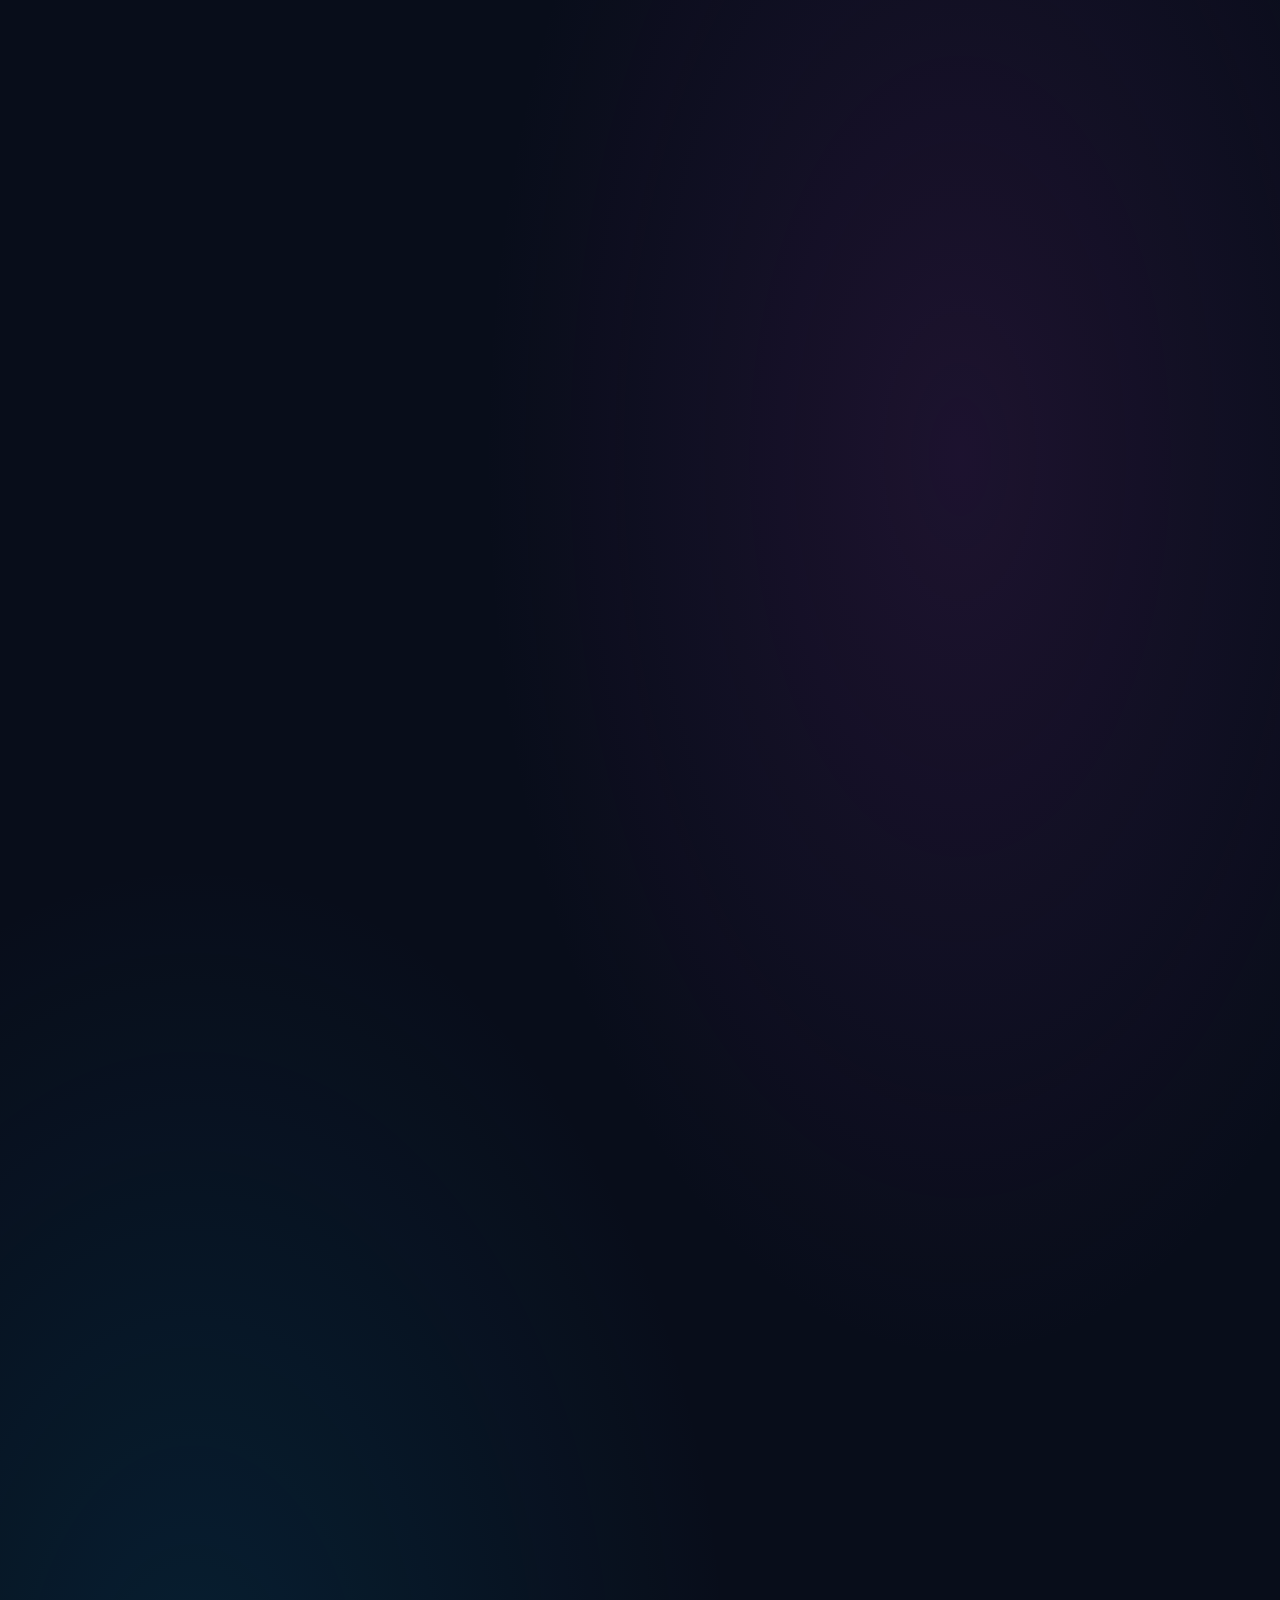
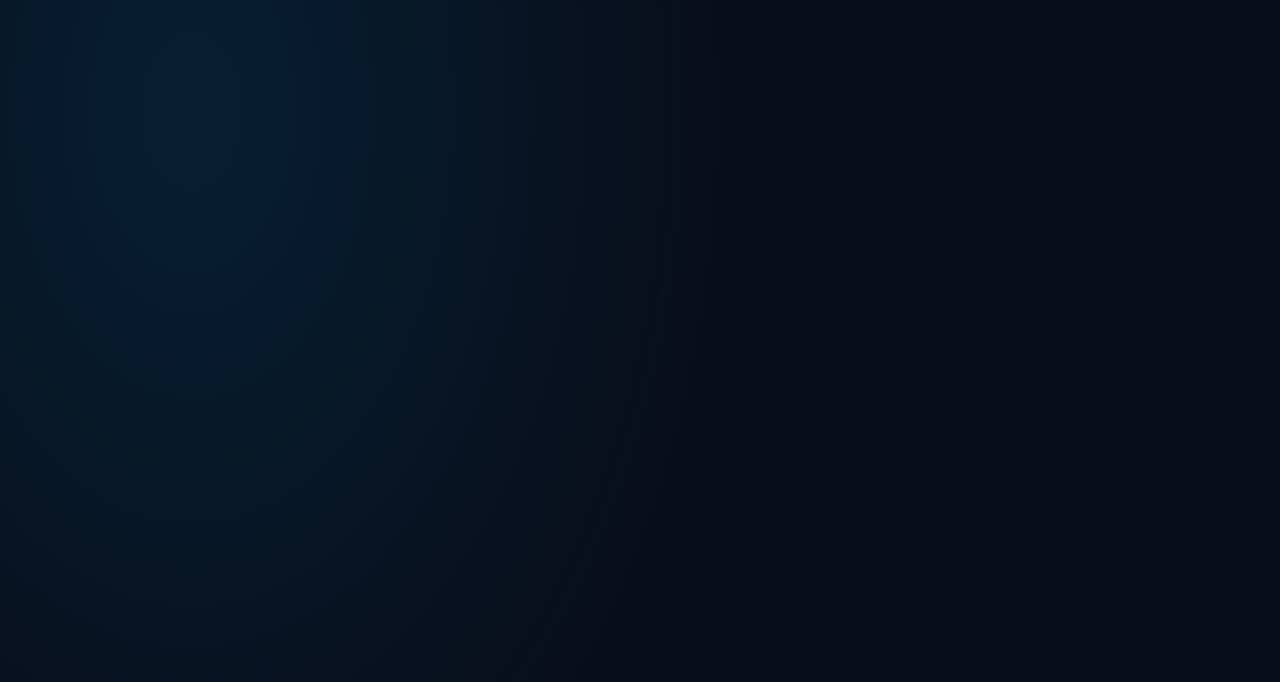
==== index.html @ 07c664e3 "Create Persian portfolio and project request landing page" ====
<!doctype html>
<html lang="fa" dir="rtl">
<head>
<meta charset="utf-8">
<meta name="viewport" content="width=device-width,initial-scale=1">
<meta name="theme-color" content="#0b1020">
<meta name="description" content="طلبه، ادیتور و برنامه‌نویس؛ ثبت سفارش پروژه و همکاری">
<title>طلبه | ادیتور | برنامه‌نویس</title>
<link rel="preconnect" href="https://fonts.googleapis.com">
<link rel="preconnect" href="https://fonts.gstatic.com" crossorigin>
<link href="https://fonts.googleapis.com/css2?family=Vazirmatn:wght@400;500;600;700;800;900&display=swap" rel="stylesheet">
<style>
:root{--bg:#080d1a;--panel:#111a2c;--muted:#a7b2c8;--text:#f7f9ff;--pink:#f044a4;--blue:#26b8ff;--purple:#8157ff;--line:#ffffff16}
*{box-sizing:border-box}html{scroll-behavior:smooth}body{margin:0;background:radial-gradient(ellipse at 75% 20%,#6c277d35,transparent 35%),radial-gradient(ellipse at 15% 75%,#0079a52b,transparent 35%),var(--bg);font-family:Vazirmatn,Tahoma,sans-serif;color:var(--text);min-height:100vh}a{color:inherit;text-decoration:none}.wrap{width:min(1120px,92%);margin:auto}.nav{display:flex;align-items:center;justify-content:space-between;padding:24px 0;gap:18px}.brand{display:flex;align-items:center;gap:10px;font-weight:900}.brand-icon{display:grid;place-items:center;width:42px;height:42px;border-radius:14px;background:linear-gradient(135deg,var(--blue),var(--pink));font-size:20px}.nav-links{display:flex;gap:24px;color:#c5cee0;font-size:14px}.nav-links a:hover{color:white}.pill{border:1px solid #ffffff25;border-radius:999px;padding:10px 17px;background:#ffffff08;font-size:13px}.hero{display:grid;grid-template-columns:1.1fr .9fr;align-items:center;gap:55px;min-height:600px;padding:35px 0 70px}.availability{display:inline-flex;align-items:center;gap:9px;padding:8px 14px;border:1px solid var(--line);background:#0d1525;border-radius:999px;color:#c5d4e8;font-size:12px}.dot{width:8px;height:8px;border-radius:50%;background:#30e6a3;box-shadow:0 0 12px #30e6a3}.eyebrow{color:#9aa8c3;margin:22px 0 2px}.hero h1{font-size:clamp(38px,5.3vw,66px);line-height:1.25;margin:0;font-weight:900;letter-spacing:-1.5px}.hero h1 span{background:linear-gradient(90deg,var(--blue),#a48bff,var(--pink));-webkit-background-clip:text;background-clip:text;color:transparent}.subtitle{font-size:clamp(18px,2vw,24px);font-weight:700;margin:16px 0}.subtitle b{color:#50c9ff}.desc{max-width:540px;color:var(--muted);line-height:2.1;font-size:14px}.tags{display:flex;flex-wrap:wrap;gap:8px;margin:23px 0}.tag{font-size:12px;padding:6px 12px;border-radius:999px;background:#15223a;border:1px solid #ffffff12;color:#dce7fb}.actions{display:flex;gap:12px;flex-wrap:wrap;margin-top:25px}.btn{display:inline-flex;align-items:center;justify-content:center;gap:8px;padding:13px 21px;border-radius:12px;font-family:inherit;font-size:14px;font-weight:800;border:0;cursor:pointer;transition:.2s}.btn:hover{transform:translateY(-2px);filter:brightness(1.1)}.primary{background:linear-gradient(110deg,#248eea,#bd35c5 70%,#f044a4);color:white;box-shadow:0 9px 30px #a72fba2b}.secondary{border:1px solid #ffffff28;background:#ffffff08;color:white}.portrait-wrap{position:relative;display:grid;place-items:center;min-height:420px}.halo{position:absolute;width:min(330px,80vw);aspect-ratio:1;border-radius:50%;background:linear-gradient(140deg,var(--blue),var(--purple),var(--pink));filter:blur(45px);opacity:.28}.portrait{position:relative;width:min(290px,72vw);aspect-ratio:1;border-radius:50%;padding:7px;background:linear-gradient(140deg,var(--blue),#f044a4);box-shadow:0 0 0 12px #ffffff08,0 25px 70px #0008}.portrait img{width:100%;height:100%;object-fit:cover;border-radius:50%;background:#18243a}.float-card{position:absolute;background:#0d1424eF;border:1px solid #ffffff20;border-radius:15px;padding:13px 16px;box-shadow:0 15px 35px #0004;backdrop-filter:blur(12px);font-size:12px}.float-card strong{display:block;font-size:15px;margin-bottom:3px}.float-card small{color:var(--muted)}.card-one{top:12%;right:0}.card-two{bottom:12%;left:0}.spark{position:absolute;width:40px;height:40px;display:grid;place-items:center;border-radius:13px;background:#f044a4;box-shadow:0 8px 20px #f044a444}.spark-one{top:24%;left:8%}.spark-two{bottom:23%;right:6%;background:#17b8e8}.section{padding:58px 0}.section-head{text-align:center;max-width:650px;margin:0 auto 30px}.section-head h2{font-size:clamp(26px,4vw,38px);margin:0 0 10px}.section-head p{color:var(--muted);line-height:2;margin:0}.services{display:grid;grid-template-columns:repeat(3,1fr);gap:16px}.service,.form-box{background:linear-gradient(145deg,#ffffff0b,#ffffff04);border:1px solid var(--line);border-radius:20px;padding:24px}.service-icon{width:48px;height:48px;border-radius:15px;display:grid;place-items:center;background:#28baff20;font-size:23px;margin-bottom:17px}.service h3{margin:0 0 8px}.service p{color:var(--muted);font-size:13px;line-height:2;margin:0}.request{display:grid;grid-template-columns:.75fr 1.25fr;gap:28px;align-items:start}.request-info{padding:20px 0}.request-info h2{font-size:32px;margin:0 0 14px}.request-info p{color:var(--muted);line-height:2}.info-point{display:flex;gap:10px;align-items:flex-start;margin:18px 0;color:#dce5f5;font-size:14px}.form-grid{display:grid;grid-template-columns:1fr 1fr;gap:15px}.field{display:flex;flex-direction:column;gap:8px}.field.full{grid-column:1/-1}.field label{font-size:13px;color:#d8e1f1}.field input,.field select,.field textarea{width:100%;font:inherit;font-size:14px;color:white;background:#080f1e;border:1px solid #ffffff20;border-radius:11px;padding:12px 13px;outline:none}.field input:focus,.field select:focus,.field textarea:focus{border-color:#6b8dff;box-shadow:0 0 0 3px #6b8dff20}.field select option{background:#111a2c}.field textarea{min-height:125px;resize:vertical}.field input::placeholder,.field textarea::placeholder{color:#71809b}.form-note{font-size:12px;color:var(--muted);line-height:1.9}.status{display:none;margin-top:14px;border-radius:10px;padding:12px;font-size:13px;line-height:1.8}.status.show{display:block}.status.ok{background:#0a684633;border:1px solid #2de0a177}.status.err{background:#9b273333;border:1px solid #ff737377}.hp{position:absolute;left:-9999px;opacity:0}.footer{border-top:1px solid var(--line);padding:25px 0;color:var(--muted);font-size:12px;text-align:center}.footer strong{color:white}
@media(max-width:800px){.nav-links{display:none}.hero{grid-template-columns:1fr;gap:8px;padding-top:28px;text-align:center}.hero-copy{order:2}.portrait-wrap{order:1;min-height:310px}.portrait{width:220px}.halo{width:230px}.desc{margin-inline:auto}.tags,.actions{justify-content:center}.card-one{right:5%;top:10%}.card-two{left:5%;bottom:8%}.services{grid-template-columns:1fr}.request{grid-template-columns:1fr;gap:10px}.request-info{padding-bottom:0}.section{padding:42px 0}.nav{padding:17px 0}}@media(max-width:480px){.form-grid{grid-template-columns:1fr}.field.full{grid-column:auto}.hero h1{font-size:40px}.portrait-wrap{min-height:285px}.portrait{width:205px}.float-card{padding:10px 12px}.card-one{right:0}.card-two{left:0}}
</style>
</head>
<body>
<header class="wrap nav">
<a class="brand" href="#home"><span class="brand-icon">ح</span><span>پروفایل من<small style="display:block;color:#91a0b9;font-size:10px;font-weight:500">طلبه • ادیتور • برنامه‌نویس</small></span></a>
<nav class="nav-links"><a href="#home">خانه</a><a href="#about">درباره من</a><a href="#services">خدمات</a><a href="#request">ثبت پروژه</a></nav>
<a class="pill" href="#request">شروع همکاری ↙</a>
</header>
<main>
<section class="wrap hero" id="home">
<div class="hero-copy">
<div class="availability"><span class="dot"></span> آمادهٔ بررسی پروژه‌های جدید</div>
<p class="eyebrow">سلام! خوش اومدی 👋</p>
<h1>طلبه، <span>ادیتور</span><br>و برنامه‌نویس</h1>
<p class="subtitle">ایده‌ات رو با هم <b>واقعی کنیم.</b></p>
<p class="desc">اینجا می‌تونی ایده و پروژه‌ات رو ثبت کنی تا بررسیش کنم. از طراحی و ادیت محتوا تا برنامه‌نویسی و ساخت ابزارهای کاربردی؛ قدم اول فقط توضیح ایده‌ته.</p>
<div class="tags"><span class="tag">🎬 ادیت و تدوین</span><span class="tag">🎨 طراحی گرافیک</span><span class="tag">💻 برنامه‌نویسی</span><span class="tag">💡 ایده‌پردازی</span></div>
<div class="actions"><a class="btn primary" href="#request">ثبت پروژهٔ من <span>←</span></a><a class="btn secondary" href="#services">مشاهده خدمات</a></div>
</div>
<div class="portrait-wrap" aria-label="تصویر پروفایل">
<div class="halo"></div>
<div class="portrait"><img src="https://drive.google.com/uc?export=view&id=17C7m1Gjv8_DbDenFn6Um2MghUrjY76cA" alt="تصویر صاحب سایت" onerror="this.style.opacity='.15'"></div>
<div class="float-card card-one"><strong>✨ ایده داری؟</strong><small>از همین‌جا شروع کن</small></div>
<div class="float-card card-two"><strong>۳ حوزهٔ همکاری</strong><small>ادیت • طراحی • کدنویسی</small></div>
<div class="spark spark-one">✦</div><div class="spark spark-two">⌘</div>
</div>
</section>
<section class="section" id="about">
<div class="wrap section-head"><h2>از ایده تا اجرا</h2><p>هدف اینه که درخواستت راحت ثبت بشه، جزئیاتش رو بررسی کنم و دربارهٔ زمان و شرایط انجامش باهات هماهنگ بشم.</p></div>
</section>
<section class="section" id="services">
<div class="wrap">
<div class="section-head"><h2>چه پروژه‌هایی می‌تونی ثبت کنی؟</h2><p>دسته‌بندی رو انتخاب کن و هرچقدر لازم می‌دونی دربارهٔ پروژه توضیح بده.</p></div>
<div class="services">
<article class="service"><div class="service-icon">🎬</div><h3>ادیت و تدوین</h3><p>ادیت ویدئو، آماده‌سازی محتوا و کارهای تصویری متناسب با نیاز پروژه.</p></article>
<article class="service"><div class="service-icon">🎨</div><h3>طراحی گرافیک</h3><p>پوستر، بنر، محتوای شبکه‌های اجتماعی و ایده‌های بصری.</p></article>
<article class="service"><div class="service-icon">💻</div><h3>برنامه‌نویسی</h3><p>طراحی سایت، ابزارهای ساده و خودکارسازی کارهای تکراری.</p></article>
</div>
</div>
</section>
<section class="section" id="request">
<div class="wrap request">
<div class="request-info"><h2>پروژه‌ات رو ثبت کن 🚀</h2><p>فرم رو پر کن تا درخواستت برای بررسی ارسال بشه. ثبت درخواست به معنی پذیرش قطعی پروژه نیست؛ بعد از بررسی برای هماهنگی باهات ارتباط می‌گیرم.</p>
<div class="info-point"><span>🔒</span><span>اطلاعات تماس فقط برای پیگیری همین درخواست استفاده می‌شه.</span></div>
<div class="info-point"><span>📝</span><span>توضیحات دقیق‌تر کمک می‌کنه بهتر نیازت رو بفهمم.</span></div>
</div>
<div class="form-box">
<form id="projectForm">
<div class="hp" aria-hidden="true"><label>این قسمت را پر نکنید<input name="website" tabindex="-1" autocomplete="off"></label></div>
<div class="form-grid">
<div class="field"><label for="name">نام و نام خانوادگی *</label><input id="name" name="name" required maxlength="100" placeholder="مثلاً علی رضایی"></div>
<div class="field"><label for="contact">راه ارتباطی *</label><input id="contact" name="contact" required maxlength="120" placeholder="شماره تماس یا آیدی پیام‌رسان"></div>
<div class="field"><label for="category">نوع پروژه *</label><select id="category" name="category" required><option value="">انتخاب کن</option><option>ادیت و تدوین</option><option>طراحی گرافیک</option><option>برنامه‌نویسی و طراحی سایت</option><option>خودکارسازی و ابزارها</option><option>سایر</option></select></div>
<div class="field"><label for="budget">بودجهٔ تقریبی (اختیاری)</label><input id="budget" name="budget" maxlength="80" placeholder="مثلاً توافقی"></div>
<div class="field full"><label for="title">عنوان پروژه *</label><input id="title" name="title" required maxlength="150" placeholder="مثلاً طراحی سایت معرفی کسب‌وکار"></div>
<div class="field full"><label for="description">توضیحات پروژه *</label><textarea id="description" name="description" required minlength="10" maxlength="5000" placeholder="چه کاری می‌خوای انجام بشه؟ هر جزئیاتی که می‌دونی بنویس..."></textarea></div>
<div class="field full"><label for="deadline">زمان مورد انتظار (اختیاری)</label><input id="deadline" name="deadline" maxlength="100" placeholder="مثلاً تا پایان ماه"></div>
<div class="field full"><button id="submitBtn" class="btn primary" type="submit">ارسال درخواست پروژه ←</button><div class="form-note">با ارسال فرم، اجازه می‌دی برای پیگیری این درخواست باهات تماس بگیرم.</div><div id="status" class="status" role="status" aria-live="polite"></div></div>
</div>
</form>
</div>
</div>
</section>
</main>
<footer class="footer"><div class="wrap">ساخته‌شده با ❤️ | <strong>طلبه • ادیتور • برنامه‌نویس</strong></div></footer>
<script>
/* پس از ساخت Web App در Google Apps Script، آدرس /exec را اینجا قرار بده. */
const SCRIPT_URL = "PASTE_YOUR_GOOGLE_APPS_SCRIPT_WEB_APP_URL_HERE";
const form = document.getElementById("projectForm");
const button = document.getElementById("submitBtn");
const statusBox = document.getElementById("status");
form.addEventListener("submit", async (event) => {
  event.preventDefault();
  if (!form.reportValidity()) return;
  const data = Object.fromEntries(new FormData(form).entries());
  if (data.website) return;
  if (!SCRIPT_URL.startsWith("https://script.google.com/")) {
    showStatus("فرم آماده است؛ برای فعال‌شدن ثبت درخواست باید آدرس Web App گوگل اسکریپت را در کد سایت قرار بدهی.", "err");
    return;
  }
  button.disabled = true; button.textContent = "در حال ارسال...";
  try {
    const body = new URLSearchParams();
    Object.entries(data).forEach(([key, value]) => body.append(key, value));
    body.append("source", location.href);
    // Apps Script redirects its response; no-cors avoids browser CORS blocking.
    // The UI can confirm dispatch, but not verify the server-side write.
    await fetch(SCRIPT_URL, { method: "POST", mode: "no-cors", body });
    form.reset();
    showStatus("درخواستت ارسال شد. اگر اطلاعاتت درست باشه، برای هماهنگی باهات تماس می‌گیرم.", "ok");
  } catch (error) {
    showStatus("ارسال انجام نشد. اتصال اینترنت رو بررسی کن و دوباره تلاش کن.", "err");
  } finally {
    button.disabled = false; button.textContent = "ارسال درخواست پروژه ←";
  }
});
function showStatus(message, kind) {
  statusBox.textContent = message;
  statusBox.className = "status show " + kind;
}
</script>
</body>
</html>
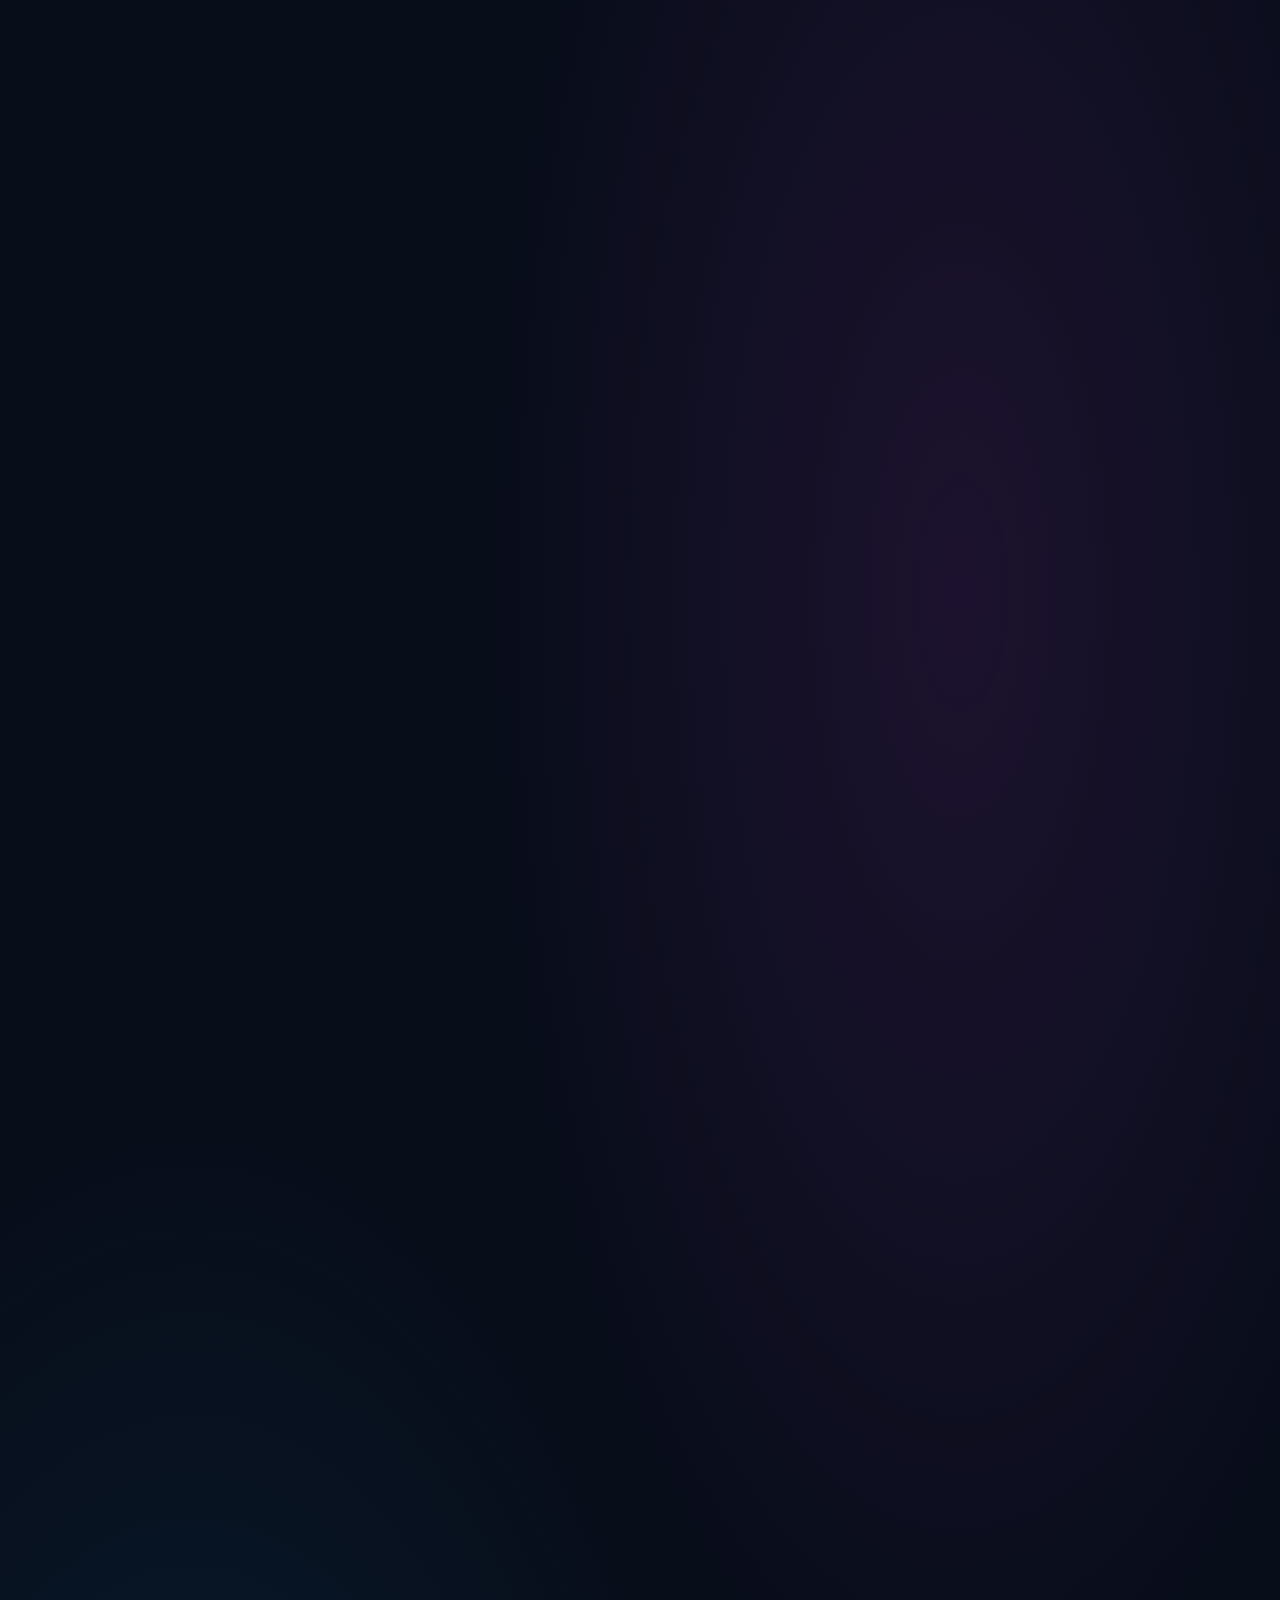
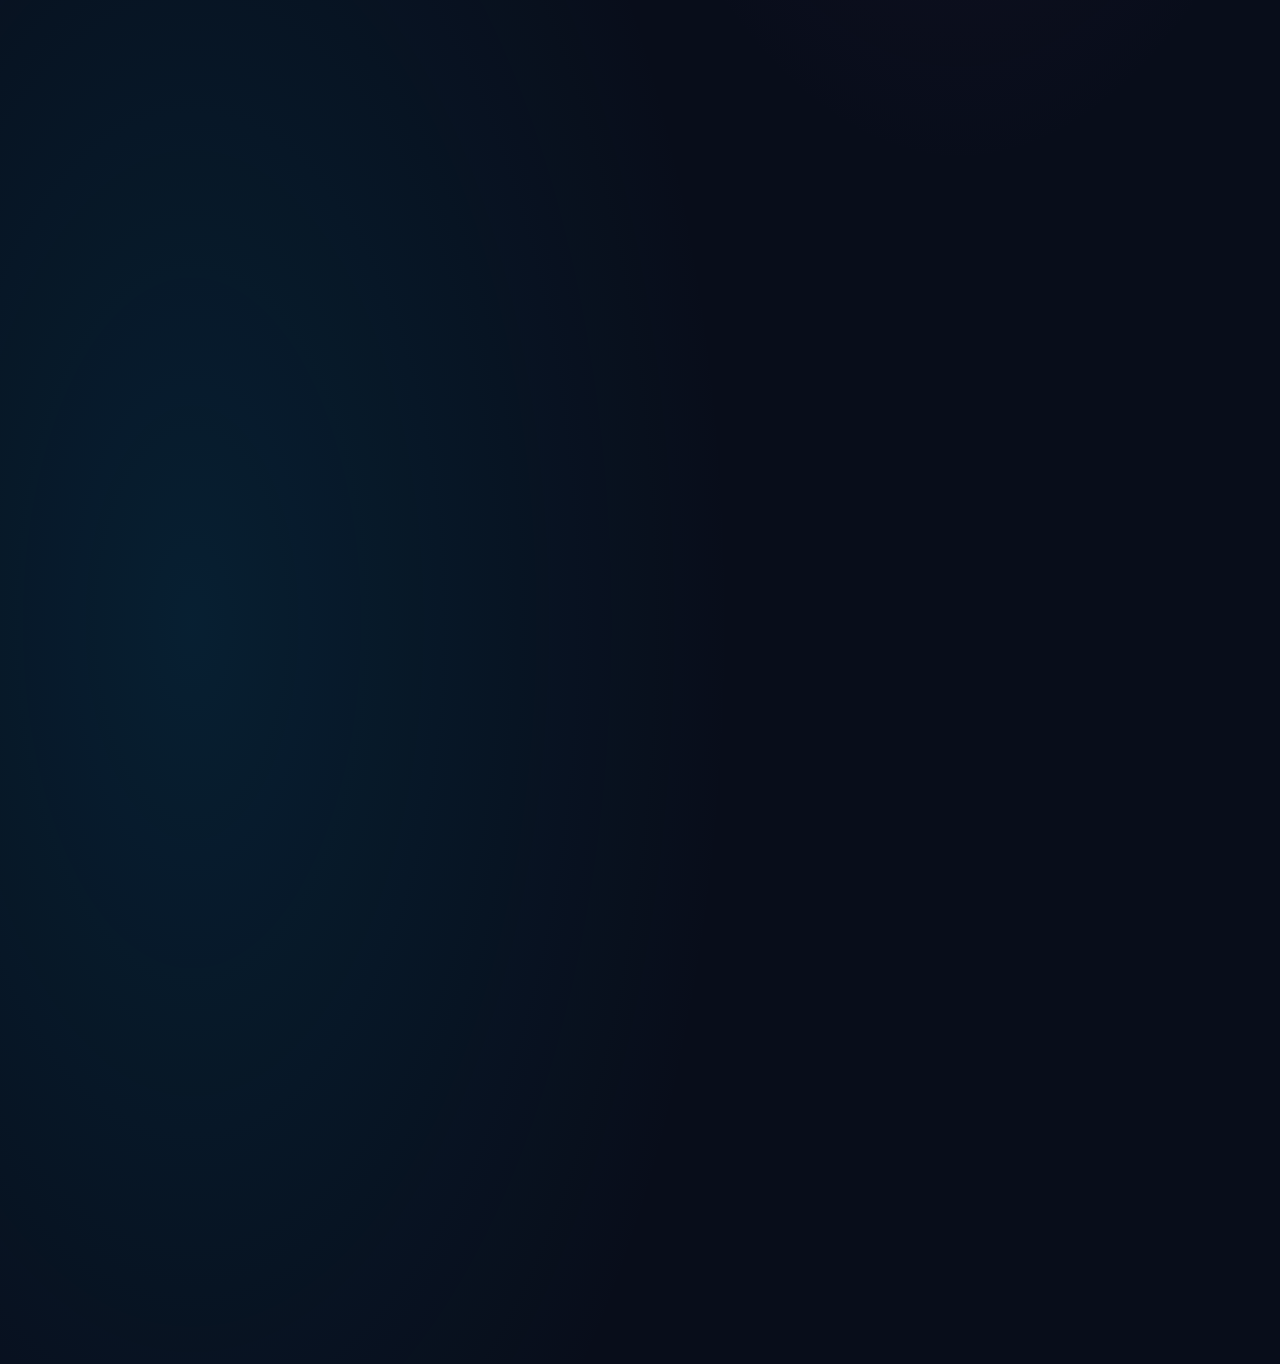
==== commit 22a4d1f6: "Add phone, Eitaa contact and Mahdi Moud media channel" ====
--- a/index.html
+++ b/index.html
@@ -18,7 +18,7 @@
 <body>
 <header class="wrap nav">
 <a class="brand" href="#home"><span class="brand-icon">ح</span><span>پروفایل من<small style="display:block;color:#91a0b9;font-size:10px;font-weight:500">طلبه • ادیتور • برنامه‌نویس</small></span></a>
-<nav class="nav-links"><a href="#home">خانه</a><a href="#about">درباره من</a><a href="#services">خدمات</a><a href="#request">ثبت پروژه</a></nav>
+<nav class="nav-links"><a href="#home">خانه</a><a href="#about">درباره من</a><a href="#services">خدمات</a><a href="#media">رسانه</a><a href="#request">ثبت پروژه</a><a href="#contact">ارتباط</a></nav>
 <a class="pill" href="#request">شروع همکاری ↙</a>
 </header>
 <main>
@@ -53,11 +53,11 @@
 </div>
 </div>
 </section>
-<section class="section" id="request">
+<section class="section" id="media"><div class="wrap"><div class="section-head"><h2>رسانهٔ مهدی موعود</h2><p>رسانهٔ مهدی موعود هم بخشی از فعالیت‌های ماست.</p></div><div class="service" style="display:flex;align-items:center;gap:20px;flex-wrap:wrap"><img src="https://drive.google.com/uc?export=view&id=1wQ2LjyRVzPPKbep_Sok2n4arH6D7SukI" alt="لوگوی مهدی موعود" style="width:88px;height:88px;object-fit:contain;border-radius:14px;background:#ffffff10;padding:5px" onerror="this.style.display='none'"><div style="flex:1;min-width:180px"><h3>رسانهٔ مهدی موعود</h3><p>برای دیدن محتواها و همراهی با رسانه، به کانال ایتا سر بزن.</p></div><a class="btn primary" href="https://eitaa.com/mahdi_Maouod" target="_blank" rel="noopener noreferrer">ورود به کانال ←</a></div></div></section><section class="section" id="request">
 <div class="wrap request">
 <div class="request-info"><h2>پروژه‌ات رو ثبت کن 🚀</h2><p>فرم رو پر کن تا درخواستت برای بررسی ارسال بشه. ثبت درخواست به معنی پذیرش قطعی پروژه نیست؛ بعد از بررسی برای هماهنگی باهات ارتباط می‌گیرم.</p>
 <div class="info-point"><span>🔒</span><span>اطلاعات تماس فقط برای پیگیری همین درخواست استفاده می‌شه.</span></div>
-<div class="info-point"><span>📝</span><span>توضیحات دقیق‌تر کمک می‌کنه بهتر نیازت رو بفهمم.</span></div>
+<div class="info-point"><span>📝</span><span>توضیحات دقیق‌تر کمک می‌کنه بهتر نیازت رو بفهمم.</span></div><div class="info-point"><span>📞</span><span>تماس: <a href="tel:09935661397" style="color:#64ceff">۰۹۹۳۵۶۶۱۳۹۷</a></span></div><div class="info-point"><span>💬</span><span>ایتا: <a href="https://eitaa.com/Hossein405206" target="_blank" rel="noopener noreferrer" style="color:#64ceff">@Hossein405206</a></span></div>
 </div>
 <div class="form-box">
 <form id="projectForm">
@@ -77,7 +77,7 @@
 </div>
 </section>
 </main>
-<footer class="footer"><div class="wrap">ساخته‌شده با ❤️ | <strong>طلبه • ادیتور • برنامه‌نویس</strong></div></footer>
+<section class="section" id="contact"><div class="wrap section-head"><h2>راه‌های ارتباطی</h2><p>برای سفارش پروژه یا دنبال‌کردن فعالیت‌ها از لینک‌های زیر استفاده کن.</p><div class="actions" style="justify-content:center"><a class="btn secondary" href="tel:09935661397">📞 تماس با من</a><a class="btn secondary" href="https://eitaa.com/Hossein405206" target="_blank" rel="noopener noreferrer">💬 ایتای من</a><a class="btn primary" href="https://eitaa.com/mahdi_Maouod" target="_blank" rel="noopener noreferrer">📡 کانال مهدی موعود</a></div></div></section><footer class="footer"><div class="wrap">ساخته‌شده با ❤️ | <strong>طلبه • ادیتور • برنامه‌نویس</strong></div></footer>
 <script>
 /* پس از ساخت Web App در Google Apps Script، آدرس /exec را اینجا قرار بده. */
 const SCRIPT_URL = "PASTE_YOUR_GOOGLE_APPS_SCRIPT_WEB_APP_URL_HERE";
